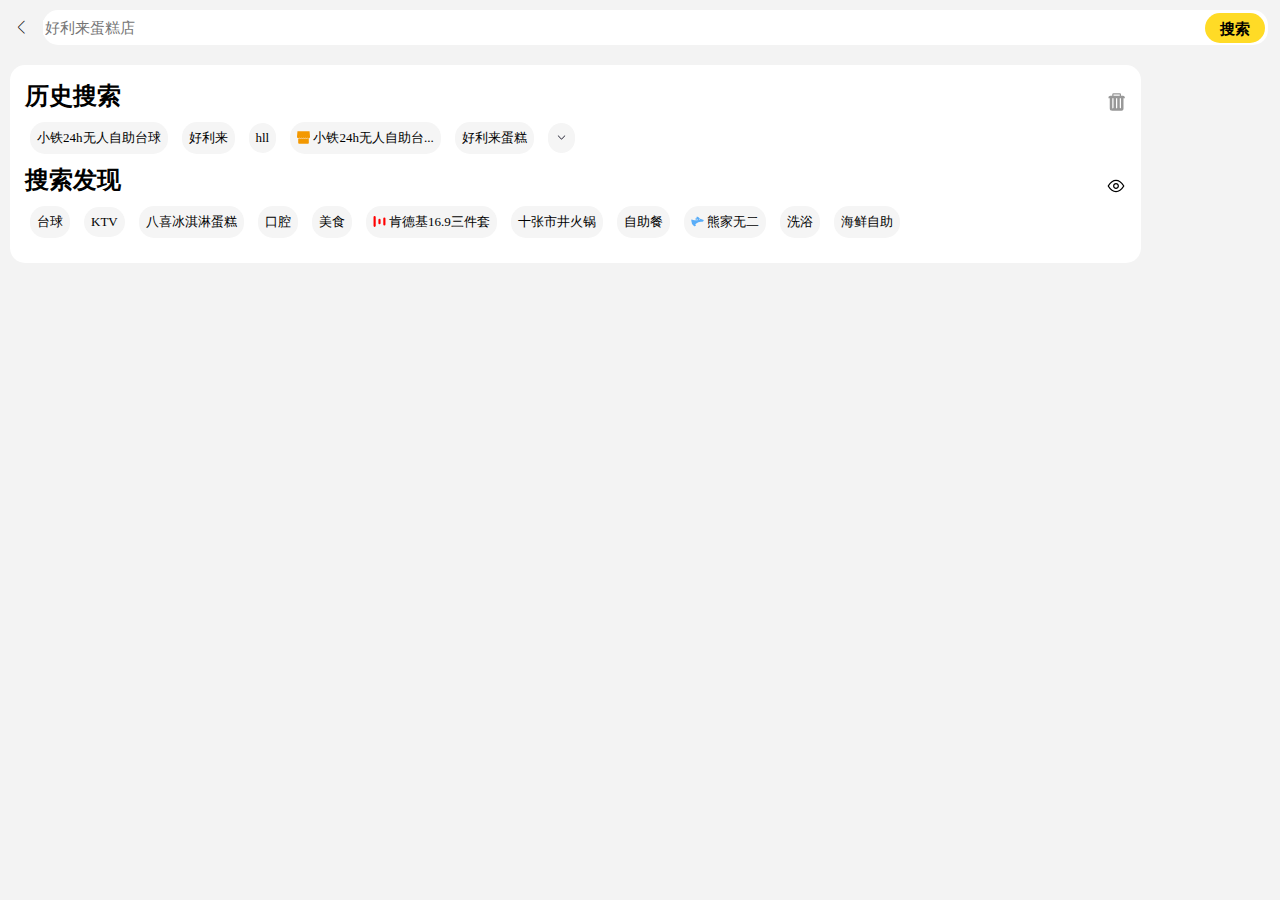
==== sousuo.html @ d95f86b2 "完成部分搜索界面" ====
<!DOCTYPE html>
<html lang="en">

<head>
    <meta charset="UTF-8">
    <meta name="apple-mobile-web-app-capable" content="yes">
    <meta name="apple-mobile-web-app-status-bar-style" content="black">
    <meta name="format-detection" content="telephone=no">
    <meta name="viewport"
        content="width=device-width, initial-scale=1.0, maximum-scale=1.0, user-scalable=0, shrink-to-fit=no, viewport-fit=cover">
    <title>21001010103 苗桐菲 美团</title>
    <link rel="stylesheet" href="./css/sousuo.css">
    <link rel="stylesheet" href="./fonts/iconfont.css">
    <script src="./fonts/iconfont.js"></script>
</head>

<body>
    <header id="top">
        <div id="menu" class="menu">
            <span class="weizhi">
                <a href="index.html">
                    <span class="iconfont icon-fanhui"></span>
                </a>
            </span>
            <div class="ddown" style="display: none;"></div>
        </div>
        <div class="search">
            <input type="text" name="search" id="search" placeholder="好利来蛋糕店">
            <button class="n">搜索</button>
        </div>
    </header>
    <div>
        <div>
            <div class="box2">
                <li>
                    <h2>历史搜索</h2>
                    <svg class="icon" aria-hidden="true">
                        <use xlink:href="#icon-shanchu"></use>
                    </svg>
                </li>
                <li>
                    <p class="hui">小铁24h无人自助台球</p>
                    <p class="hui">好利来</p>
                    <p class="hui">hll</p>
                    <p class="hui">
                        <svg class="icon" aria-hidden="true">
                            <use xlink:href="#icon-_shangdian"></use>
                        </svg>
                        小铁24h无人自助台...
                    </p>
                    <p class="hui">好利来蛋糕</p>
                    <p class="hui">
                        <svg class="icon" aria-hidden="true">
                            <use xlink:href="#icon-xiala"></use>
                        </svg>
                    </p>
                </li>
                <li>
                    <h2>搜索发现</h2>
                    <svg class="icon" aria-hidden="true">
                        <use xlink:href="#icon-yanjing"></use>
                    </svg>
                </li>
                <li>
                    <p class="hui">台球</p>
                    <p class="hui">KTV</p>
                    <p class="hui">八喜冰淇淋蛋糕</p>
                    <p class="hui">口腔</p>
                    <p class="hui">美食</p>
                    <p class="hui">
                        <svg class="icon" aria-hidden="true">
                            <use xlink:href="#icon-zhibozhong-0"></use>                       
                        </svg>
                        肯德基16.9三件套
                    </p>
                    <p class="hui">十张市井火锅</p>
                    <p class="hui">自助餐</p>
                    <p class="hui">
                        <svg class="icon" aria-hidden="true">
                            <use xlink:href="#icon-meituan1"></use>
                        </svg>
                        熊家无二
                    </p>
                    <p class="hui">洗浴</p>
                    <p class="hui">海鲜自助</p>

                </li>
                </ul>
            </div>
            <div class="swiper mySwiper">
                <div class="swiper-wrapper">
                    <div class="swiper-slide">

                    </div>
                    <div class="swiper-slide">

                    </div>
                    <div class="swiper-slide">

                    </div>
                    <div class="swiper-slide">

                    </div>
                    <div class="swiper-slide">

                    </div>
                </div>
            </div>
</body>

</html>
---- css/sousuo.css ----
body,
h1,
h2,
h3,
h4,
h5,
h6,
p,
ul,
form,
dl,
dd,
dt {
    padding: 0;
    margin: 0;
}

ul,
li {
    list-style: none;
}

a {
    text-decoration: none;
    color: #000;
}

a:visited {
    color: #000;
}

img {
    border: none;
    display: block;
}

/* 苗桐菲的可选内容 */
body {
    min-width: 320px;
    overflow-x: hidden;

    background-color: rgb(243, 243, 243);
}

/* 上导航 */
#top {
    display: flex;
    padding: 10px 12px;
    padding-left: 15px;
    height: 35px;

}

#menu {
    margin-right: 15px;
}

#menu span {
    line-height: 35px;
    height: 36px;
    display: block;
    text-align: left;
    font-size: 13px;
}

.search {
    border-radius: 15px;
    background-color: #fff;
    flex-grow: 2;
    display: flex;
    padding: 10px 0;
}

.icon-sousuo {
    margin: 0 8px;
    font-size: 15px;
    display: flex;
}

#search {
    border: none;
    outline: none;
    flex-grow: 2;
    margin-right: 15px;
    font-size: 15px;
}

.n {
    line-height: 5px;
    margin: -7px 3px 0 60px;
    padding: 15px;
    border-radius: 20px;
    background-color: rgb(255, 219, 38);
    display: flex;
    border: 0;
    outline: none;
    font-size: 15px;
    align-content: center;
    flex-wrap: wrap;
    font-weight: bold;
}
/* 内容 */
.icon {
    width: 1em;
    height: 1em;
    vertical-align: -0.15em;
    fill: currentColor;
    overflow: hidden;
}
.box2{
    background-color: #fff;
    border-radius: 15px;
    float: left;
    padding: 15px;
    margin: 10px;
    width: 86%;
}
.box2 li:nth-child(1) svg,.box2 li:nth-child(3) svg{
    float: right;
    color: rgb(152, 152, 152);
    font-size: 20px;
    margin-top: -20px;
}
.box2 p.hui{
    background-color: rgb(245,245,245);
    border-radius: 15px;
    text-align: center;
    font-size: 13px;
    padding: 7px;
    width:auto; 
    display:inline-block !important; 
    margin:10px 5px ;
}
---- fonts/iconfont.css ----
@font-face {
  font-family: "iconfont"; /* Project id 4283474 */
  src: url('iconfont.woff2?t=1702355594722') format('woff2'),
       url('iconfont.woff?t=1702355594722') format('woff'),
       url('iconfont.ttf?t=1702355594722') format('truetype');
}

.iconfont {
  font-family: "iconfont" !important;
  font-size: 16px;
  font-style: normal;
  -webkit-font-smoothing: antialiased;
  -moz-osx-font-smoothing: grayscale;
}

.icon-_shangdian:before {
  content: "\e616";
}

.icon-zhengzaizhibo:before {
  content: "\e61c";
}

.icon-zhibozhong-0:before {
  content: "\e620";
}

.icon-meituan1:before {
  content: "\10184";
}

.icon-shanchu:before {
  content: "\e610";
}

.icon-fanhui:before {
  content: "\e624";
}

.icon-yanjing:before {
  content: "\e8bf";
}

.icon-icon_order:before {
  content: "\e67f";
}

.icon-yuyuefuwu:before {
  content: "\e61b";
}

.icon-daijinquan:before {
  content: "\e68b";
}

.icon-shangchang:before {
  content: "\e6df";
}

.icon-shoujichongzhishi:before {
  content: "\e605";
}

.icon-tuiguangzhuanqian:before {
  content: "\e613";
}

.icon-xiangao:before {
  content: "\e735";
}

.icon-zuche:before {
  content: "\e8a2";
}

.icon-xingqiu:before {
  content: "\e8e7";
}

.icon-hongbao:before {
  content: "\e62c";
}

.icon-minsu_:before {
  content: "\e644";
}

.icon-_jiuba:before {
  content: "\e825";
}

.icon-xuexi-:before {
  content: "\e60d";
}

.icon-chongdianbao:before {
  content: "\e61a";
}

.icon-chongwu:before {
  content: "\e614";
}

.icon-lifa:before {
  content: "\e606";
}

.icon-qiche:before {
  content: "\e6e0";
}

.icon-Group:before {
  content: "\e86d";
}

.icon-meijia:before {
  content: "\e607";
}

.icon-aixin:before {
  content: "\e631";
}

.icon-youxi:before {
  content: "\e608";
}

.icon-fenxiangzhuanqian:before {
  content: "\e62d";
}

.icon-CY:before {
  content: "\e63a";
}

.icon-dingdan:before {
  content: "\e8ae";
}

.icon-yuechi:before {
  content: "\e90e";
}

.icon-car-repair:before {
  content: "\e615";
}

.icon-huabankaobei:before {
  content: "\e60e";
}

.icon-ziyuan4:before {
  content: "\e60f";
}

.icon-hongshizi:before {
  content: "\e9d1";
}

.icon-quanbu:before {
  content: "\e61d";
}

.icon-lirenmeirong:before {
  content: "\fd17";
}

.icon-meituan2:before {
  content: "\e891";
}

.icon-xiaoshuoyuedu:before {
  content: "\e642";
}

.icon-qinzi:before {
  content: "\10185";
}

.icon-dingwei1:before {
  content: "\e8c4";
}

.icon-chahao:before {
  content: "\e618";
}

.icon-dingwei:before {
  content: "\ec32";
}

.icon-maoyan:before {
  content: "\ee10";
}

.icon-dianyingpiao:before {
  content: "\e604";
}

.icon-xiala:before {
  content: "\e6b9";
}

.icon-meishi:before {
  content: "\e8f8";
}

.icon-yaling:before {
  content: "\e67c";
}

.icon-jiudian:before {
  content: "\e73f";
}

.icon-Icon_set-footprint--:before {
  content: "\e621";
}

.icon-kuaidiyuan:before {
  content: "\e61f";
}

.icon-huochepiao:before {
  content: "\e609";
}

.icon-xiuxianyule:before {
  content: "\e619";
}

.icon-tubiaozhizuomoban:before {
  content: "\e622";
}

.icon-meituan:before {
  content: "\e60c";
}

.icon-shu:before {
  content: "\e60b";
}

.icon-tejia:before {
  content: "\ec60";
}

.icon-KTV:before {
  content: "\faca";
}

.icon-yaoxiang:before {
  content: "\e66b";
}

.icon-bianlidian:before {
  content: "\e626";
}

.icon-gaopinzhi:before {
  content: "\e86c";
}

.icon-zixingche:before {
  content: "\e603";
}

.icon-saomiao:before {
  content: "\e617";
}

.icon-sousuo:before {
  content: "\e651";
}

.icon-daifukuan:before {
  content: "\e600";
}

.icon-jifen:before {
  content: "\e601";
}

.icon-shouye:before {
  content: "\e6cb";
}

.icon-icon:before {
  content: "\e686";
}

.icon-liulanjilu:before {
  content: "\e62f";
}

.icon-xiaoxi:before {
  content: "\e86f";
}

.icon-wode:before {
  content: "\e630";
}

.icon-daishouhuo:before {
  content: "\e640";
}

.icon-shipinbofang:before {
  content: "\e602";
}

.icon-huiyuanzhongxin:before {
  content: "\e64e";
}

.icon-gouwuche:before {
  content: "\e70b";
}

.icon-shipin:before {
  content: "\eafb";
}

.icon-youxuan:before {
  content: "\e645";
}

.icon-shangjiaruzhu:before {
  content: "\e62b";
}

.icon-qiyefuwu:before {
  content: "\e61e";
}

.icon-shoucang:before {
  content: "\e8b9";
}

.icon-daipingjia:before {
  content: "\e7a3";
}

.icon-gongyi:before {
  content: "\e60a";
}

.icon-daishiyong:before {
  content: "\e611";
}

.icon-kaifapiao:before {
  content: "\e66a";
}

.icon-bangka:before {
  content: "\e6d9";
}

.icon-wodedianpu:before {
  content: "\e612";
}

.icon-yuedu:before {
  content: "\e66e";
}

.icon-a-toiletpaper:before {
  content: "\e655";
}
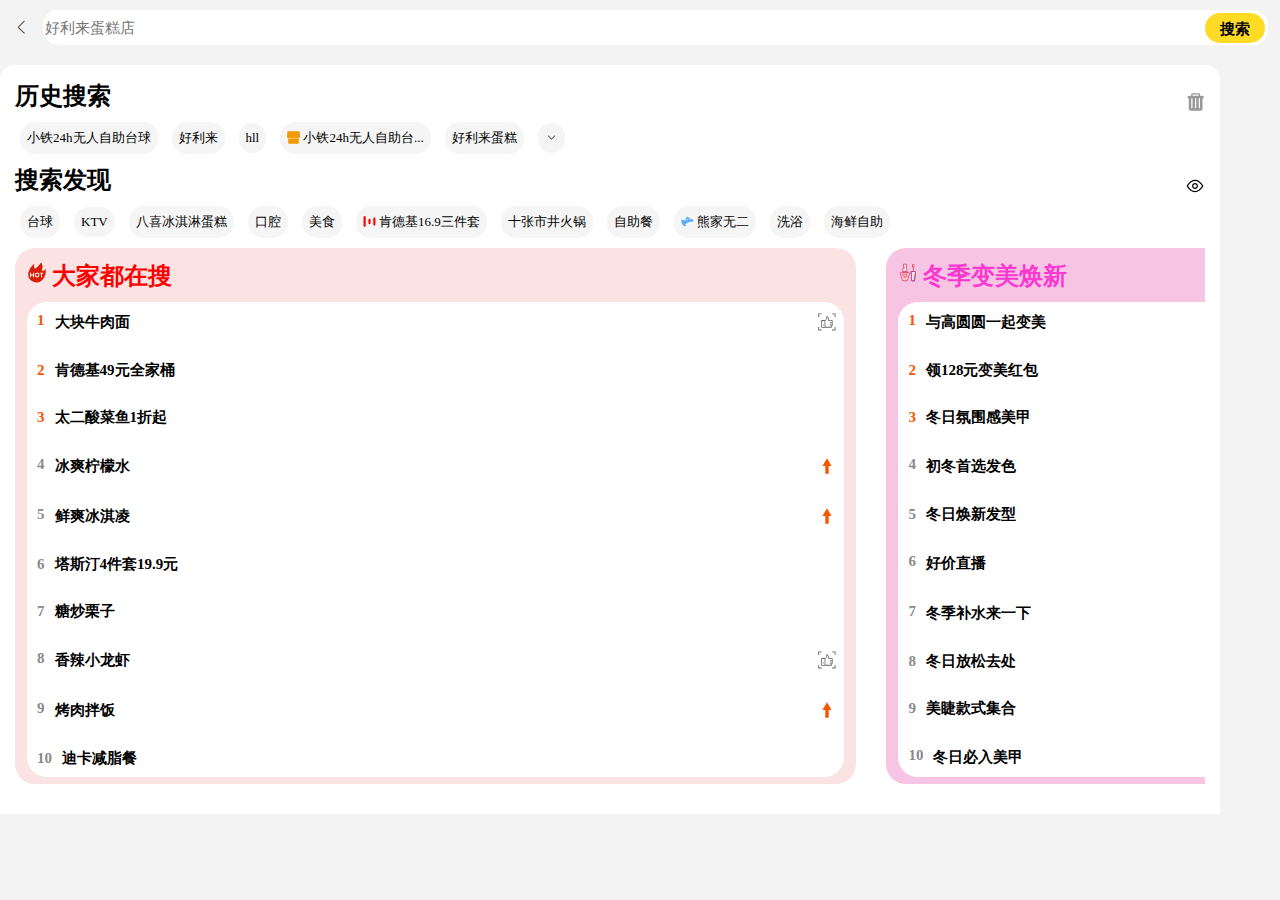
==== commit 9aa1bbb3: "搜索页面完成" ====
--- a/sousuo.html
+++ b/sousuo.html
@@ -11,6 +11,7 @@
     <title>21001010103 苗桐菲 美团</title>
     <link rel="stylesheet" href="./css/sousuo.css">
     <link rel="stylesheet" href="./fonts/iconfont.css">
+    <link rel="stylesheet" href="./swiper/swiper-bundle.min.css">
     <script src="./fonts/iconfont.js"></script>
 </head>
 
@@ -29,83 +30,456 @@
             <button class="n">搜索</button>
         </div>
     </header>
-    <div>
-        <div>
-            <div class="box2">
-                <li>
-                    <h2>历史搜索</h2>
+    <div class="box1">
+        <ul class="box2">
+            <li>
+                <h2>历史搜索</h2>
+                <svg class="icon" aria-hidden="true">
+                    <use xlink:href="#icon-shanchu"></use>
+                </svg>
+            </li>
+            <li>
+                <p class="hui">小铁24h无人自助台球</p>
+                <p class="hui">好利来</p>
+                <p class="hui">hll</p>
+                <p class="hui">
                     <svg class="icon" aria-hidden="true">
-                        <use xlink:href="#icon-shanchu"></use>
+                        <use xlink:href="#icon-_shangdian"></use>
                     </svg>
-                </li>
-                <li>
-                    <p class="hui">小铁24h无人自助台球</p>
-                    <p class="hui">好利来</p>
-                    <p class="hui">hll</p>
-                    <p class="hui">
-                        <svg class="icon" aria-hidden="true">
-                            <use xlink:href="#icon-_shangdian"></use>
-                        </svg>
-                        小铁24h无人自助台...
-                    </p>
-                    <p class="hui">好利来蛋糕</p>
-                    <p class="hui">
-                        <svg class="icon" aria-hidden="true">
-                            <use xlink:href="#icon-xiala"></use>
-                        </svg>
-                    </p>
-                </li>
-                <li>
-                    <h2>搜索发现</h2>
+                    小铁24h无人自助台...
+                </p>
+                <p class="hui">好利来蛋糕</p>
+                <p class="hui">
                     <svg class="icon" aria-hidden="true">
-                        <use xlink:href="#icon-yanjing"></use>
+                        <use xlink:href="#icon-xiala"></use>
                     </svg>
-                </li>
-                <li>
-                    <p class="hui">台球</p>
-                    <p class="hui">KTV</p>
-                    <p class="hui">八喜冰淇淋蛋糕</p>
-                    <p class="hui">口腔</p>
-                    <p class="hui">美食</p>
-                    <p class="hui">
-                        <svg class="icon" aria-hidden="true">
-                            <use xlink:href="#icon-zhibozhong-0"></use>                       
-                        </svg>
-                        肯德基16.9三件套
-                    </p>
-                    <p class="hui">十张市井火锅</p>
-                    <p class="hui">自助餐</p>
-                    <p class="hui">
-                        <svg class="icon" aria-hidden="true">
-                            <use xlink:href="#icon-meituan1"></use>
-                        </svg>
-                        熊家无二
-                    </p>
-                    <p class="hui">洗浴</p>
-                    <p class="hui">海鲜自助</p>
-
-                </li>
-                </ul>
-            </div>
-            <div class="swiper mySwiper">
-                <div class="swiper-wrapper">
-                    <div class="swiper-slide">
-
+                </p>
+            </li>
+            <li>
+                <h2>搜索发现</h2>
+                <svg class="icon" aria-hidden="true">
+                    <use xlink:href="#icon-yanjing"></use>
+                </svg>
+            </li>
+            <li>
+                <p class="hui">台球</p>
+                <p class="hui">KTV</p>
+                <p class="hui">八喜冰淇淋蛋糕</p>
+                <p class="hui">口腔</p>
+                <p class="hui">美食</p>
+                <p class="hui">
+                    <svg class="icon" aria-hidden="true">
+                        <use xlink:href="#icon-zhibozhong-0"></use>
+                    </svg>
+                    肯德基16.9三件套
+                </p>
+                <p class="hui">十张市井火锅</p>
+                <p class="hui">自助餐</p>
+                <p class="hui">
+                    <svg class="icon" aria-hidden="true">
+                        <use xlink:href="#icon-meituan1"></use>
+                    </svg>
+                    熊家无二
+                </p>
+                <p class="hui">洗浴</p>
+                <p class="hui">海鲜自助</p>
+
+            </li>
+        </ul>
+        <div class="swiper mySwiper">
+            <div class="swiper-wrapper">
+                <div class="swiper-slide">
+                    <div class="kuang">
+                        <div class="tou">
+                            <svg class="icon" aria-hidden="true">
+                                <use xlink:href="#icon-huobao"></use>
+                            </svg>
+                            <h2>大家都在搜</h2>
+                        </div>
+                        <ul class="pi1">
+                            <li>
+                                <span class="shou">1</span>
+                                <p>大块牛肉面</p>
+                                <svg class="icon" aria-hidden="true" id="wei1">
+                                    <use xlink:href="#icon-xinpintuijian"></use>
+                                </svg>
+                            </li>
+                            <li>
+                                <span class="shou">2</span>
+                                <p>肯德基49元全家桶</p>
+                            </li>
+                            <li>
+                                <span class="shou">3</span>
+                                <p>太二酸菜鱼1折起</p>
+                            </li>
+                            <li>
+                                <span class="wei">4</span>
+                                <p>冰爽柠檬水</p>
+                                <svg class="icon" aria-hidden="true" id="wei1">
+                                    <use xlink:href="#icon-xiangshangjiantou"></use>
+                                </svg>
+                            </li>
+                            <li>
+                                <span class="wei">5</span>
+                                <p>鲜爽冰淇凌</p>
+                                <svg class="icon" aria-hidden="true" id="wei1">
+                                    <use xlink:href="#icon-xiangshangjiantou"></use>
+                                </svg>
+                            </li>
+                            <li>
+                                <span class="wei">6</span>
+                                <p>塔斯汀4件套19.9元</p>
+                            </li>
+                            <li>
+                                <span class="wei">7</span>
+                                <p>糖炒栗子</p>
+
+                            </li>
+                            <li>
+                                <span class="wei">8</span>
+                                <p>香辣小龙虾</p>
+                                <svg class="icon" aria-hidden="true" id="wei1">
+                                    <use xlink:href="#icon-xinpintuijian"></use>
+                                </svg>
+                            </li>
+                            <li>
+                                <span class="wei">9</span>
+                                <p>烤肉拌饭</p>
+                                <svg class="icon" aria-hidden="true" id="wei1">
+                                    <use xlink:href="#icon-xiangshangjiantou"></use>
+                                </svg>
+                            </li>
+                            <li>
+                                <span class="wei">10</span>
+                                <p>迪卡减脂餐</p>
+
+                            </li>
+                        </ul>
                     </div>
-                    <div class="swiper-slide">
-
+                </div>
+                <div class="swiper-slide">
+                    <div class="kuang">
+                        <div class="tou">
+                            <svg class="icon" aria-hidden="true">
+                                <use xlink:href="#icon-zhijiayou-"></use>
+                            </svg>
+                            <h2>冬季变美焕新</h2>
+                        </div>
+                        <ul class="pi1">
+                            <li>
+                                <span class="shou">1</span>
+                                <p>与高圆圆一起变美</p>
+                                <svg class="icon" aria-hidden="true" id="wei1">
+                                    <use xlink:href="#icon-xiangshangjiantou"></use>
+                                </svg>
+
+                            </li>
+                            <li>
+                                <span class="shou">2</span>
+                                <p>领128元变美红包</p>
+                            </li>
+                            <li>
+                                <span class="shou">3</span>
+                                <p>冬日氛围感美甲</p>
+                            </li>
+                            <li>
+                                <span class="wei">4</span>
+                                <p>初冬首选发色</p>
+                                <svg class="icon" aria-hidden="true" id="wei1">
+                                    <use xlink:href="#icon-xiangshangjiantou"></use>
+                                </svg>
+
+                            </li>
+                            <li>
+                                <span class="wei">5</span>
+                                <p>冬日焕新发型</p>
+                            </li>
+                            <li>
+                                <span class="wei">6</span>
+                                <p>好价直播</p>
+                                <svg class="icon" aria-hidden="true" id="wei1">
+                                    <use xlink:href="#icon-xinpintuijian"></use>
+                                </svg>
+
+                            </li>
+                            <li>
+                                <span class="wei">7</span>
+                                <p>冬季补水来一下</p>
+                                <svg class="icon" aria-hidden="true" id="wei1">
+                                    <use xlink:href="#icon-xiangshangjiantou"></use>
+                                </svg>
+
+                            </li>
+                            <li>
+                                <span class="wei">8</span>
+                                <p>冬日放松去处</p>
+                            </li>
+                            <li>
+                                <span class="wei">9</span>
+                                <p>美睫款式集合</p>
+                            </li>
+                            <li>
+                                <span class="wei">10</span>
+                                <p>冬日必入美甲</p>
+                                <svg class="icon" aria-hidden="true" id="wei1">
+                                    <use xlink:href="#icon-xinpintuijian"></use>
+                                </svg>
+
+                            </li>
+                        </ul>
                     </div>
-                    <div class="swiper-slide">
-
+                </div>
+                <div class="swiper-slide">
+                    <div class="kuang">
+                        <div class="tou">
+                            <svg class="icon" aria-hidden="true">
+                                <use xlink:href="#icon-meishi1"></use>
+                            </svg>
+                            <h2>美食热搜</h2>
+                        </div>
+
+                        <ul class="pi1">
+                            <li class="wei1">
+                                <span class="shou">1</span>
+                                <p> 梅干菜烧饼</p>
+                                <svg class="icon" aria-hidden="true" id="wei1">
+                                    <use xlink:href="#icon-xiangshangjiantou"></use>
+                                </svg>
+                            </li>
+                            <li class="wei1">
+                                <span class="shou">2</span>
+                                <p>元宵</p>
+                                <svg class="icon" aria-hidden="true" id="wei1">
+                                    <use xlink:href="#icon-xiangshangjiantou"></use>
+                                </svg>
+                            </li>
+                            <li>
+                                <span class="shou">3</span>
+                                <p>卤煮火烧</p>
+                            </li>
+                            <li class="wei1">
+                                <span class="wei">4</span>
+                                <p>牛肉米线</p>
+                                <svg class="icon" aria-hidden="true" id="wei1">
+                                    <use xlink:href="#icon-xinpintuijian"></use>
+                                </svg>
+                            </li>
+                            <li class="wei1">
+                                <span class="wei">5</span>
+                                <p>鲜肉月饼</p>
+                                <svg class="icon" aria-hidden="true" id="wei1">
+                                    <use xlink:href="#icon-xiangshangjiantou"></use>
+                                </svg>
+                            </li>
+                            <li class="wei1">
+                                <span class="wei">6</span>
+                                <p>海鲜自助餐厅</p>
+                                <svg class="icon" aria-hidden="true" id="wei1">
+                                    <use xlink:href="#icon-xiangshangjiantou"></use>
+                                </svg>
+                            </li>
+                            <li class="wei1">
+                                <span class="wei">7</span>
+                                <p>广式茶点</p>
+                                <svg class="icon" aria-hidden="true" id="wei1">
+                                    <use xlink:href="#icon-xiangshangjiantou"></use>
+                                </svg>
+                            </li>
+                            <li>
+                                <span class="wei">8</span>
+                                <p>葱花饼</p>
+                            </li>
+                            <li>
+                                <span class="wei">9</span>
+                                <p>海鲜拼盘</p>
+                                <svg class="icon" aria-hidden="true" id="wei1">
+                                    <use xlink:href="#icon-xinpintuijian"></use>
+                                </svg>
+                            </li>
+                            <li class="wei1">
+                                <span class="wei">10</span>
+                                <p>炖鸡</p>
+                                <svg class="icon" aria-hidden="true" id="wei1">
+                                    <use xlink:href="#icon-xiangshangjiantou"></use>
+                                </svg>
+                            </li>
+                        </ul>
                     </div>
-                    <div class="swiper-slide">
-
+                </div>
+                <div class="swiper-slide">
+                    <div class="kuang">
+                        <div class="tou">
+                            <svg class="icon" aria-hidden="true">
+                                <use xlink:href="#icon-youxi"></use>
+                            </svg>
+                            <h2>玩法热搜</h2>
+                        </div>
+                        <ul class="pi1">
+                            <li class="wei1">
+                                <span class="shou">1</span>
+                                <p> 赛博朋克电竞馆</p>
+                                <svg class="icon" aria-hidden="true" id="wei1">
+                                    <use xlink:href="#icon-xiangshangjiantou"></use>
+                                </svg>
+                            </li>
+                            <li class="wei1">
+                                <span class="shou">2</span>
+                                <p>新手友好台球馆</p>
+                                <svg class="icon" aria-hidden="true" id="wei1">
+                                    <use xlink:href="#icon-xinpintuijian"></use>
+                                </svg>
+                            </li>
+                            <li>
+                                <span class="shou">3</span>
+                                <p>秋天去露营吧</p>
+                            </li>
+                            <li class="wei1">
+                                <span class="wei">4</span>
+                                <p>热闹烟火气夜市</p>
+                                <svg class="icon" aria-hidden="true" id="wei1">
+                                    <use xlink:href="#icon-xiangshangjiantou"></use>
+                                </svg>
+                            </li>
+                            <li>
+                                <span class="wei">5</span>
+                                <p>本地好展览</p>
+                            </li>
+                            <li class="wei1">
+                                <span class="wei">6</span>
+                                <p>KTV</p>
+                                <svg class="icon" aria-hidden="true" id="wei1">
+                                    <use xlink:href="#icon-xiangshangjiantou"></use>
+                                </svg>
+                            </li>
+                            <li class="wei1">
+                                <span class="wei">7</span>
+                                <p>汉服体验馆</p>
+                                <svg class="icon" aria-hidden="true" id="wei1">
+                                    <use xlink:href="#icon-xinpintuijian"></use>
+                                </svg>
+                            </li>
+                            <li class="wei1">
+                                <span class="wei">8</span>
+                                <p>私人影咖</p>
+                                <svg class="icon" aria-hidden="true" id="wei1">
+                                    <use xlink:href="#icon-xinpintuijian"></use>
+                                </svg>
+                            </li>
+                            <li class="wei1">
+                                <span class="wei">9</span>
+                                <p>汗蒸馆</p>
+                                <svg class="icon" aria-hidden="true" id="wei1">
+                                    <use xlink:href="#icon-xiangshangjiantou"></use>
+                                </svg>
+                            </li>
+                            <li>
+                                <span class="wei">10</span>
+                                <p>手机壳DIY</p>
+                                <svg class="icon" aria-hidden="true" id="wei1">
+                                    <use xlink:href="#icon-xiangshangjiantou"></use>
+                                </svg>
+                            </li>
+                        </ul>
                     </div>
-                    <div class="swiper-slide">
-
+                </div>
+                <div class="swiper-slide">
+                    <div class="kuang">
+                        <div class="tou">
+                            <svg class="icon" aria-hidden="true">
+                                <use xlink:href="#icon-lirenmeirong"></use>
+                            </svg>
+                            <h2>爱美热搜</h2>
+                            
+                        </div>
+                        <ul class="pi1">
+                            <li class="wei1">
+                                <span class="shou">1</span>
+                                <p> 点阵激光</p>
+                                <svg class="icon" aria-hidden="true" id="wei1">
+                                    <use xlink:href="#icon-xiangshangjiantou"></use>
+                                </svg>
+                            </li>
+                            <li class="wei1">
+                                <span class="shou">2</span>
+                                <p>脸部清洁</p>
+                                <svg class="icon" aria-hidden="true" id="wei1">
+                                    <use xlink:href="#icon-xiangshangjiantou"></use>
+                                </svg>
+                            </li>
+                            <li class="wei1">
+                                <span class="shou">3</span>
+                                <p>空中瑜伽</p>
+                                <svg class="icon" aria-hidden="true" id="wei1">
+                                    <use xlink:href="#icon-xinpintuijian"></use>
+                                </svg>
+                            </li>
+                            <li class="wei1">
+                                <span class="wei">4</span>
+                                <p>清洁补水</p>
+                                <svg class="icon" aria-hidden="true" id="wei1">
+                                    <use xlink:href="#icon-xiangshangjiantou"></use>
+                                </svg>
+                            </li>
+                            <li class="wei1">
+                                <span class="wei">5</span>
+                                <p>超皮秒</p>
+                                <svg class="icon" aria-hidden="true" id="wei1">
+                                    <use xlink:href="#icon-xiangshangjiantou"></use>
+                                </svg>
+                            </li>
+                            <li class="wei1">
+                                <span class="wei">6</span>
+                                <p>艾灸通经活络</p>
+                                <svg class="icon" aria-hidden="true" id="wei1">
+                                    <use xlink:href="#icon-xiangshangjiantou"></use>
+                                </svg>
+                            </li>
+                            <li class="wei1">
+                                <span class="wei">7</span>
+                                <p>理发造型</p>
+                                <svg class="icon" aria-hidden="true" id="wei1">
+                                    <use xlink:href="#icon-xiangshangjiantou"></use>
+                                </svg>
+                            </li>
+                            <li class="wei1">
+                                <span class="wei">8</span>
+                                <p>如何快速减脂</p>
+                                <svg class="icon" aria-hidden="true" id="wei1">
+                                    <use xlink:href="#icon-xiangshangjiantou"></use>
+                                </svg>
+                            </li>
+                            <li class="wei1">
+                                <span class="wei">9</span>
+                                <p>小气泡深层清洁</p>
+                                <svg class="icon" aria-hidden="true" id="wei1">
+                                    <use xlink:href="#icon-xinpintuijian"></use>
+                                </svg>
+                            </li>
+                            <li class="wei1">
+                                <span class="wei">10</span>
+                                <p>面部护理</p>
+                                <svg class="icon" aria-hidden="true" id="wei1">
+                                    <use xlink:href="#icon-xiangshangjiantou"></use>
+                                </svg>
+                            </li>
+                        </ul>
                     </div>
                 </div>
             </div>
+        </div>
+    </div>
+    <script src="./swiper/swiper-bundle.min.js"></script>
+    <script>
+        var swiper = new Swiper(".mySwiper", {
+            slidesPerView: 1.4,
+            spaceBetween: 30,
+            freeMode: true,
+            pagination: {
+                el: ".swiper-pagination",
+                clickable: true,
+            },
+        });
+    </script>
 </body>
 
 </html>--- a/css/sousuo.css
+++ b/css/sousuo.css
@@ -99,6 +99,7 @@
     flex-wrap: wrap;
     font-weight: bold;
 }
+
 /* 内容 */
 .icon {
     width: 1em;
@@ -107,27 +108,125 @@
     fill: currentColor;
     overflow: hidden;
 }
-.box2{
+
+.box1 {
     background-color: #fff;
-    border-radius: 15px;
+    border-radius: 15px 15px 0 0;
     float: left;
     padding: 15px;
-    margin: 10px;
-    width: 86%;
-}
-.box2 li:nth-child(1) svg,.box2 li:nth-child(3) svg{
+    margin-top: 10px;
+    width: 93%;
+}
+
+.box2 li:nth-child(1) svg,.box2 li:nth-child(3) svg {
     float: right;
     color: rgb(152, 152, 152);
     font-size: 20px;
     margin-top: -20px;
 }
-.box2 p.hui{
-    background-color: rgb(245,245,245);
+
+.box1 p.hui {
+    background-color: rgb(245, 245, 245);
     border-radius: 15px;
     text-align: center;
     font-size: 13px;
     padding: 7px;
-    width:auto; 
-    display:inline-block !important; 
-    margin:10px 5px ;
-}
+    width: auto;
+    display: inline-block !important;
+    margin: 10px 5px;
+}
+
+/* swiper */
+
+.swiper-slide{
+    border-radius: 20px;
+}
+.kuang {
+    border-radius: 20px;
+    padding: 12px;
+}
+.swiper-slide:nth-child(1n) {
+    background-color: rgb(252, 227, 227);
+}
+.swiper-slide:nth-child(2n) {
+    background-color: rgb(248, 196, 228);
+
+}
+.swiper-slide:nth-child(3n) {
+    background-color: rgb(253, 239, 180);
+
+}
+.swiper-slide:nth-child(4n) {
+    background-color: rgb(230, 197, 248);
+}
+.swiper-slide:nth-child(5n) {
+    background-color: rgb(248, 196, 228);
+}
+
+.kuang span {
+    font-size: 15px;
+    overflow: hidden;
+    white-space: nowrap;
+    text-overflow: ellipsis;
+    margin: 10px;
+    height: 20%;
+}
+
+.kuang p {
+    display: flex;
+    flex-direction: column;
+    text-align: center;
+    justify-content: space-evenly;
+    font-size: 15px;
+}
+
+.kuang li {
+    margin: 10px 0px;
+    display: flex;
+    font-weight: bold;
+}
+
+.pi1 {
+    background-color: #fff;
+    border-radius: 20px;
+    margin-bottom: -15px;
+}
+.shou{
+    color: #f75600;
+}
+.wei{
+    color: #8a8a8a;
+}
+.swiper-slide:nth-child(1n) h2{
+    color: #fe0000;
+}
+.swiper-slide:nth-child(2n) h2{
+    color: #fa38d0;
+}
+.swiper-slide:nth-child(3n) h2{
+    color: #fbb105;
+}
+.swiper-slide:nth-child(4n) h2{
+    color: #af23fa;
+}
+.swiper-slide:nth-child(5n) h2{
+    color: #fa38d0;
+}
+.swiper-slide:nth-child(5n) h2{
+    color: #fa38d0;
+}
+.tou{
+    display: flex;
+}
+.tou svg{
+    height: 25px;
+    font-size: 20px;
+    margin-right: 5px;
+}
+#wei1 {
+    float: right;
+    font-size: 18px;
+    height: 40px;
+    margin: 0 8px 0 auto;
+    color: #f75600
+}--- a/fonts/iconfont.css
+++ b/fonts/iconfont.css
@@ -1,8 +1,8 @@
 @font-face {
   font-family: "iconfont"; /* Project id 4283474 */
-  src: url('iconfont.woff2?t=1702355594722') format('woff2'),
-       url('iconfont.woff?t=1702355594722') format('woff'),
-       url('iconfont.ttf?t=1702355594722') format('truetype');
+  src: url('iconfont.woff2?t=1702382120652') format('woff2'),
+       url('iconfont.woff?t=1702382120652') format('woff'),
+       url('iconfont.ttf?t=1702382120652') format('truetype');
 }
 
 .iconfont {
@@ -13,6 +13,26 @@
   -moz-osx-font-smoothing: grayscale;
 }
 
+.icon-meishi1:before {
+  content: "\fac3";
+}
+
+.icon-zhijiayou-:before {
+  content: "\e623";
+}
+
+.icon-huobao:before {
+  content: "\e625";
+}
+
+.icon-xiangshangjiantou:before {
+  content: "\e632";
+}
+
+.icon-xinpintuijian:before {
+  content: "\e650";
+}
+
 .icon-_shangdian:before {
   content: "\e616";
 }
